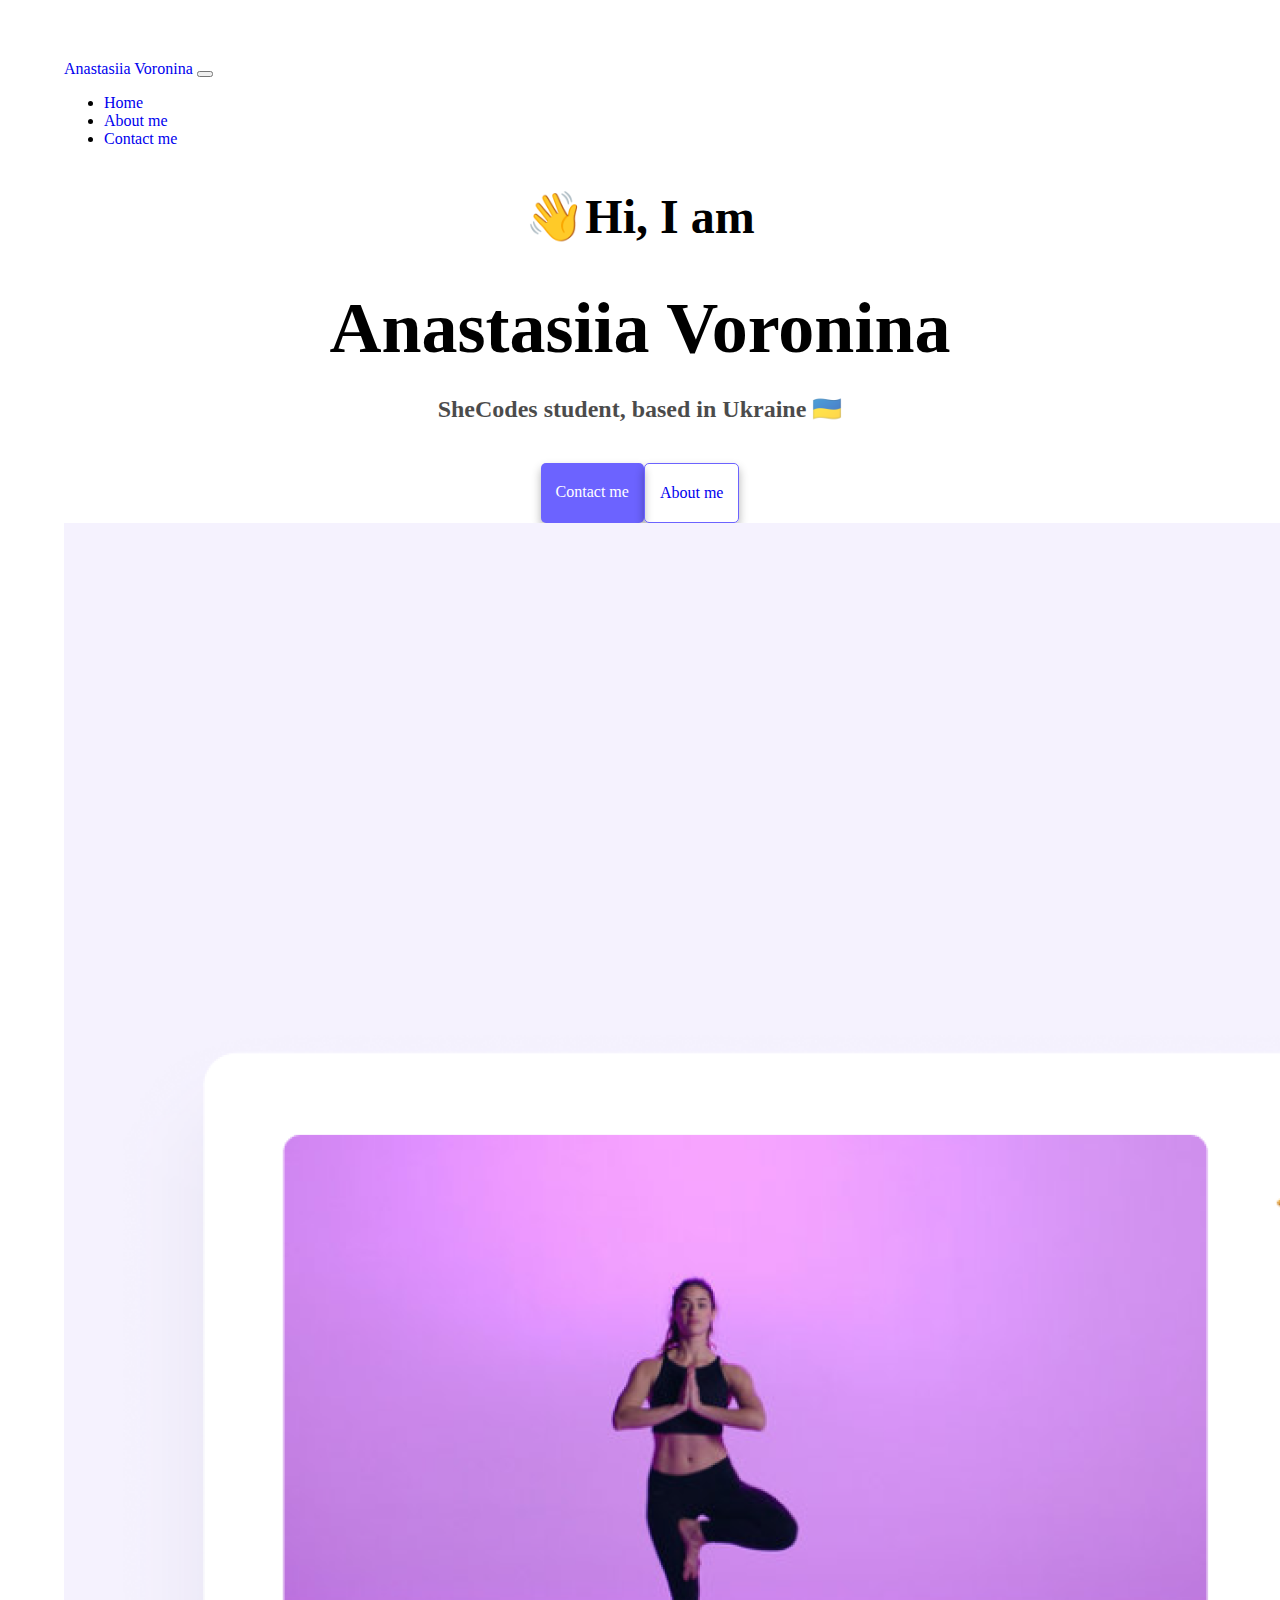
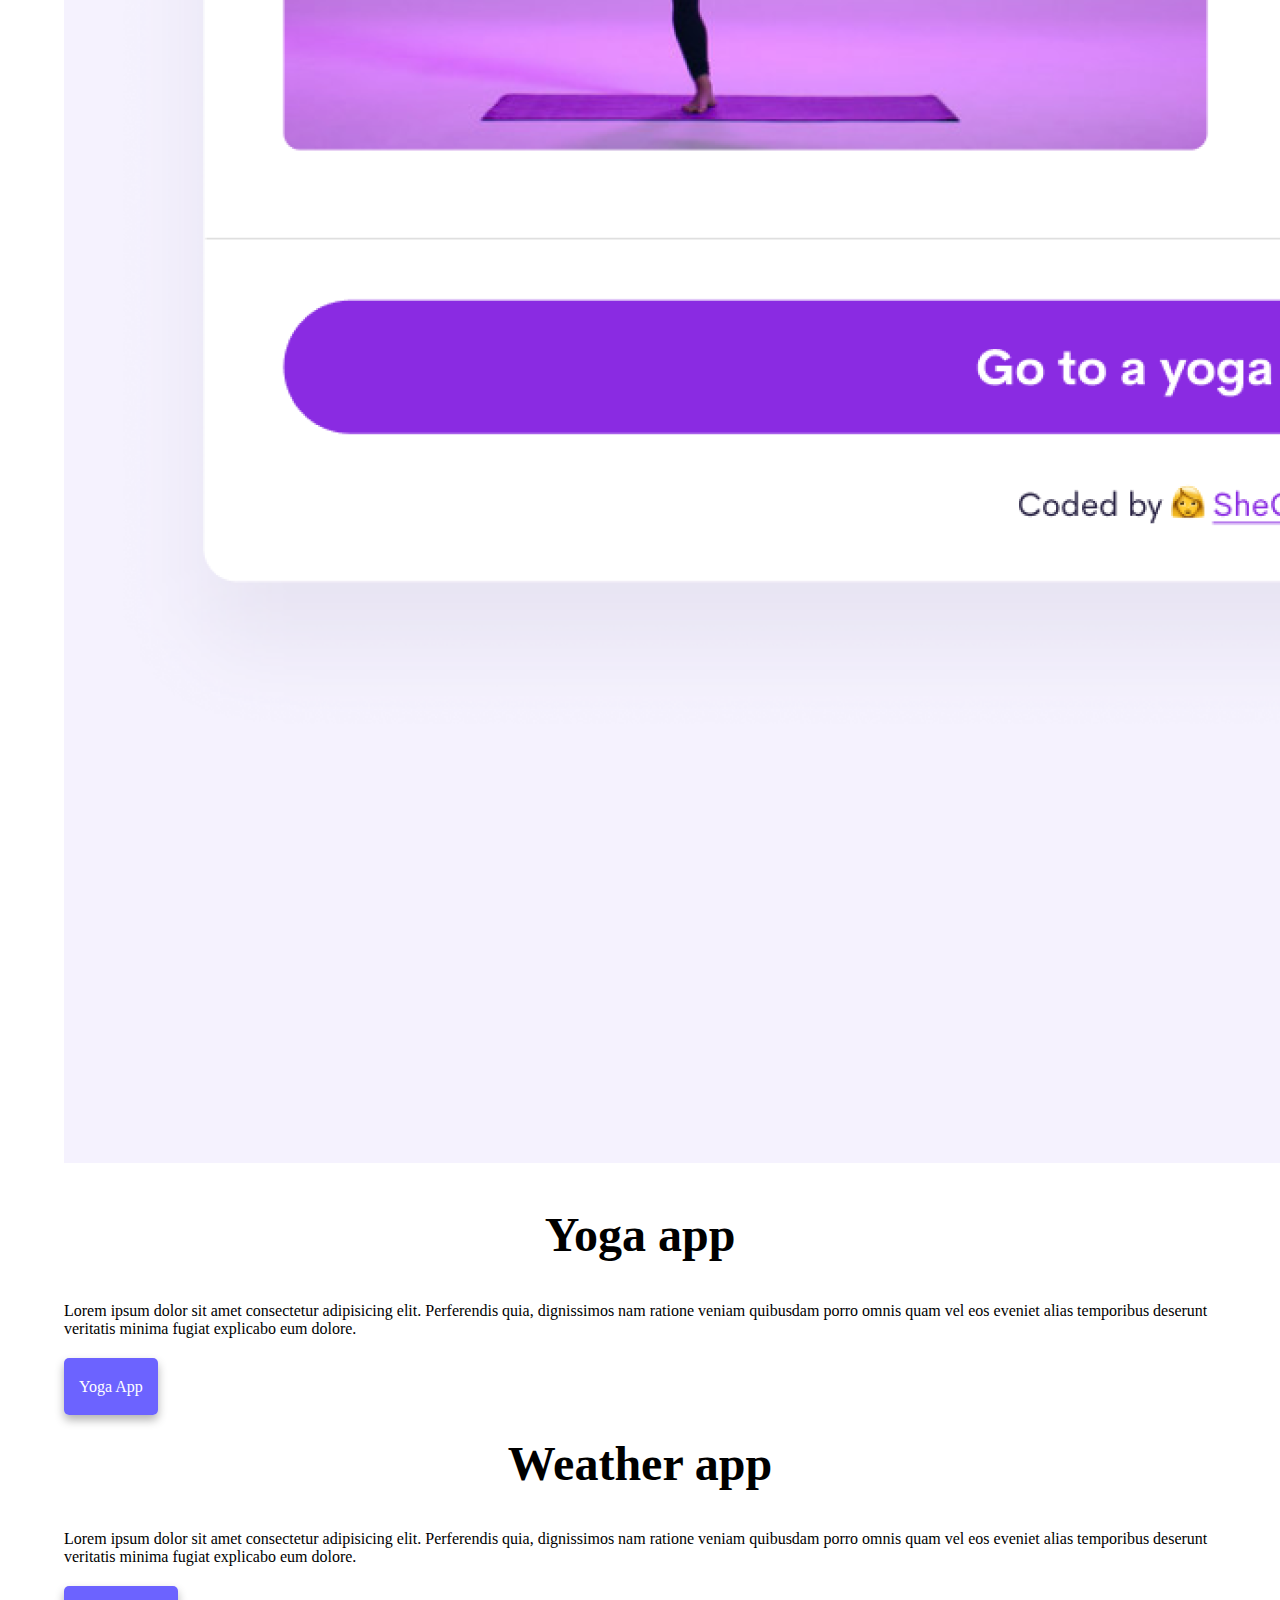
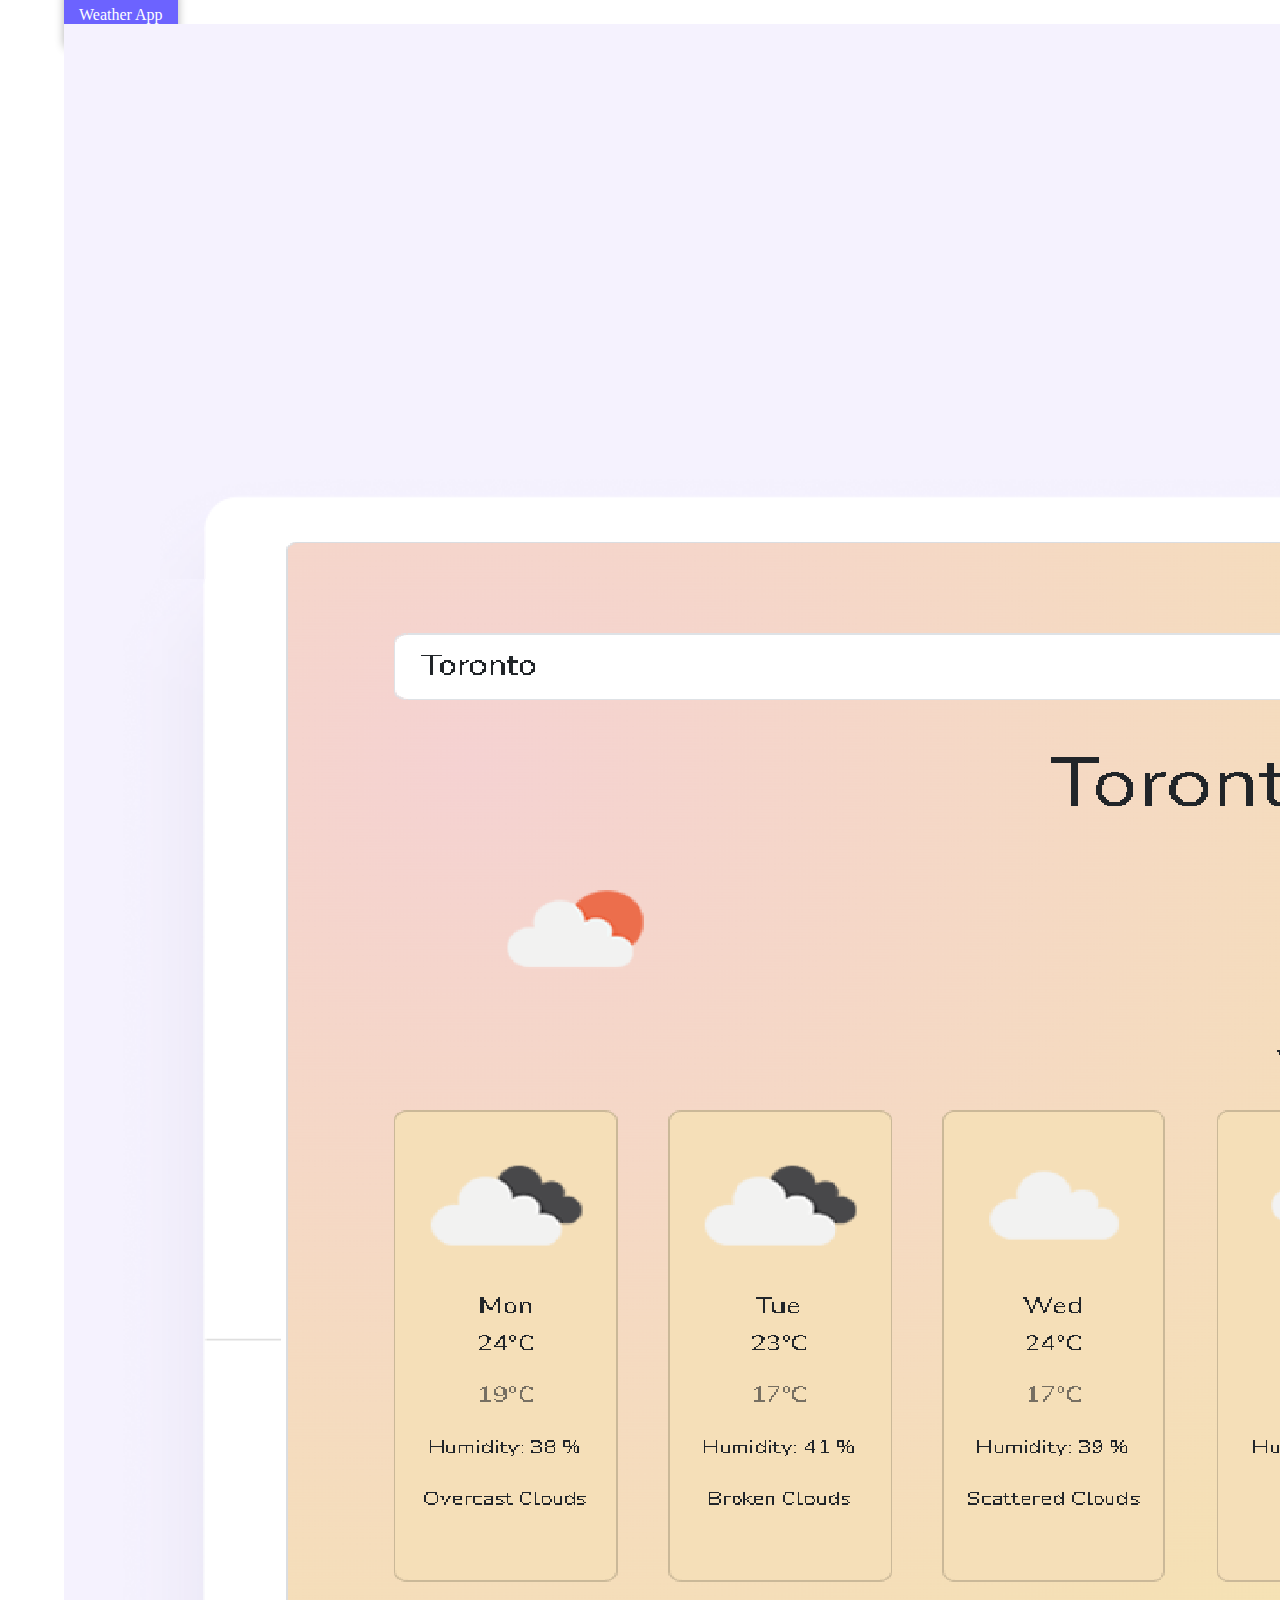
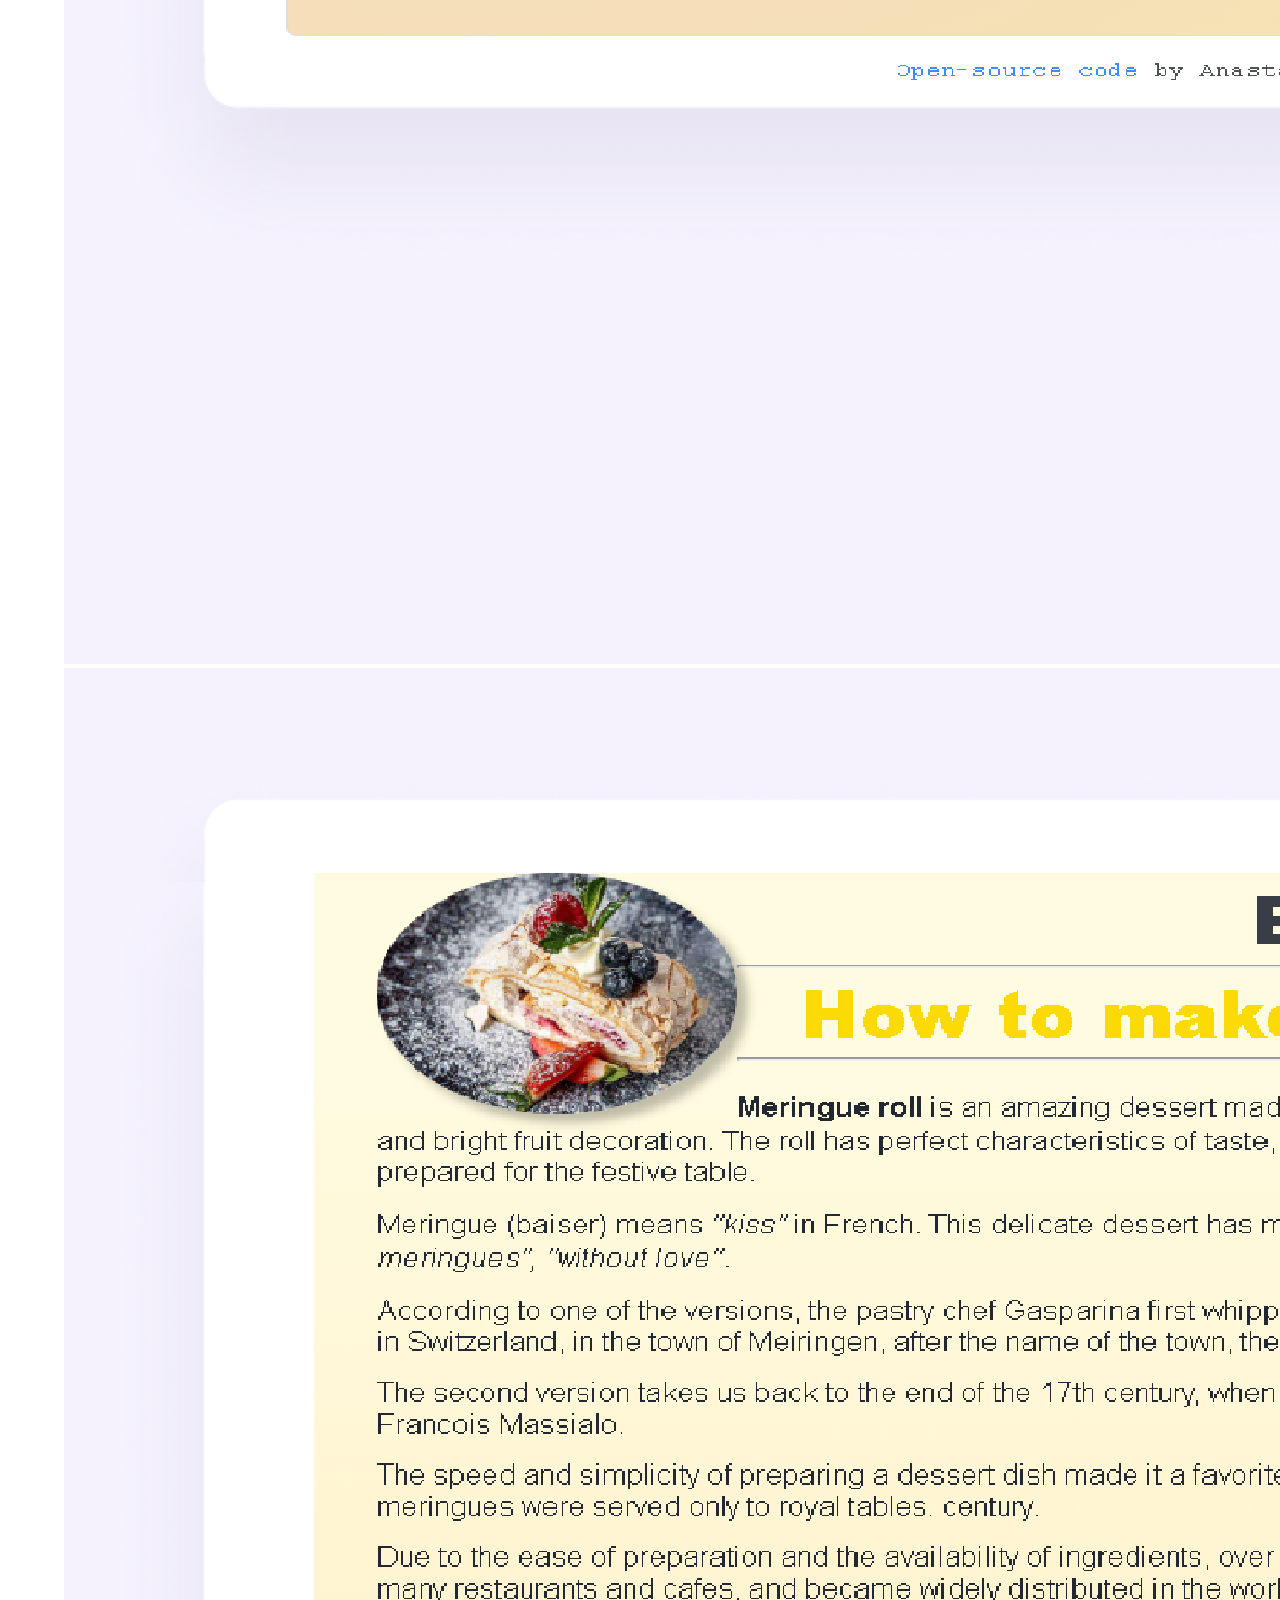
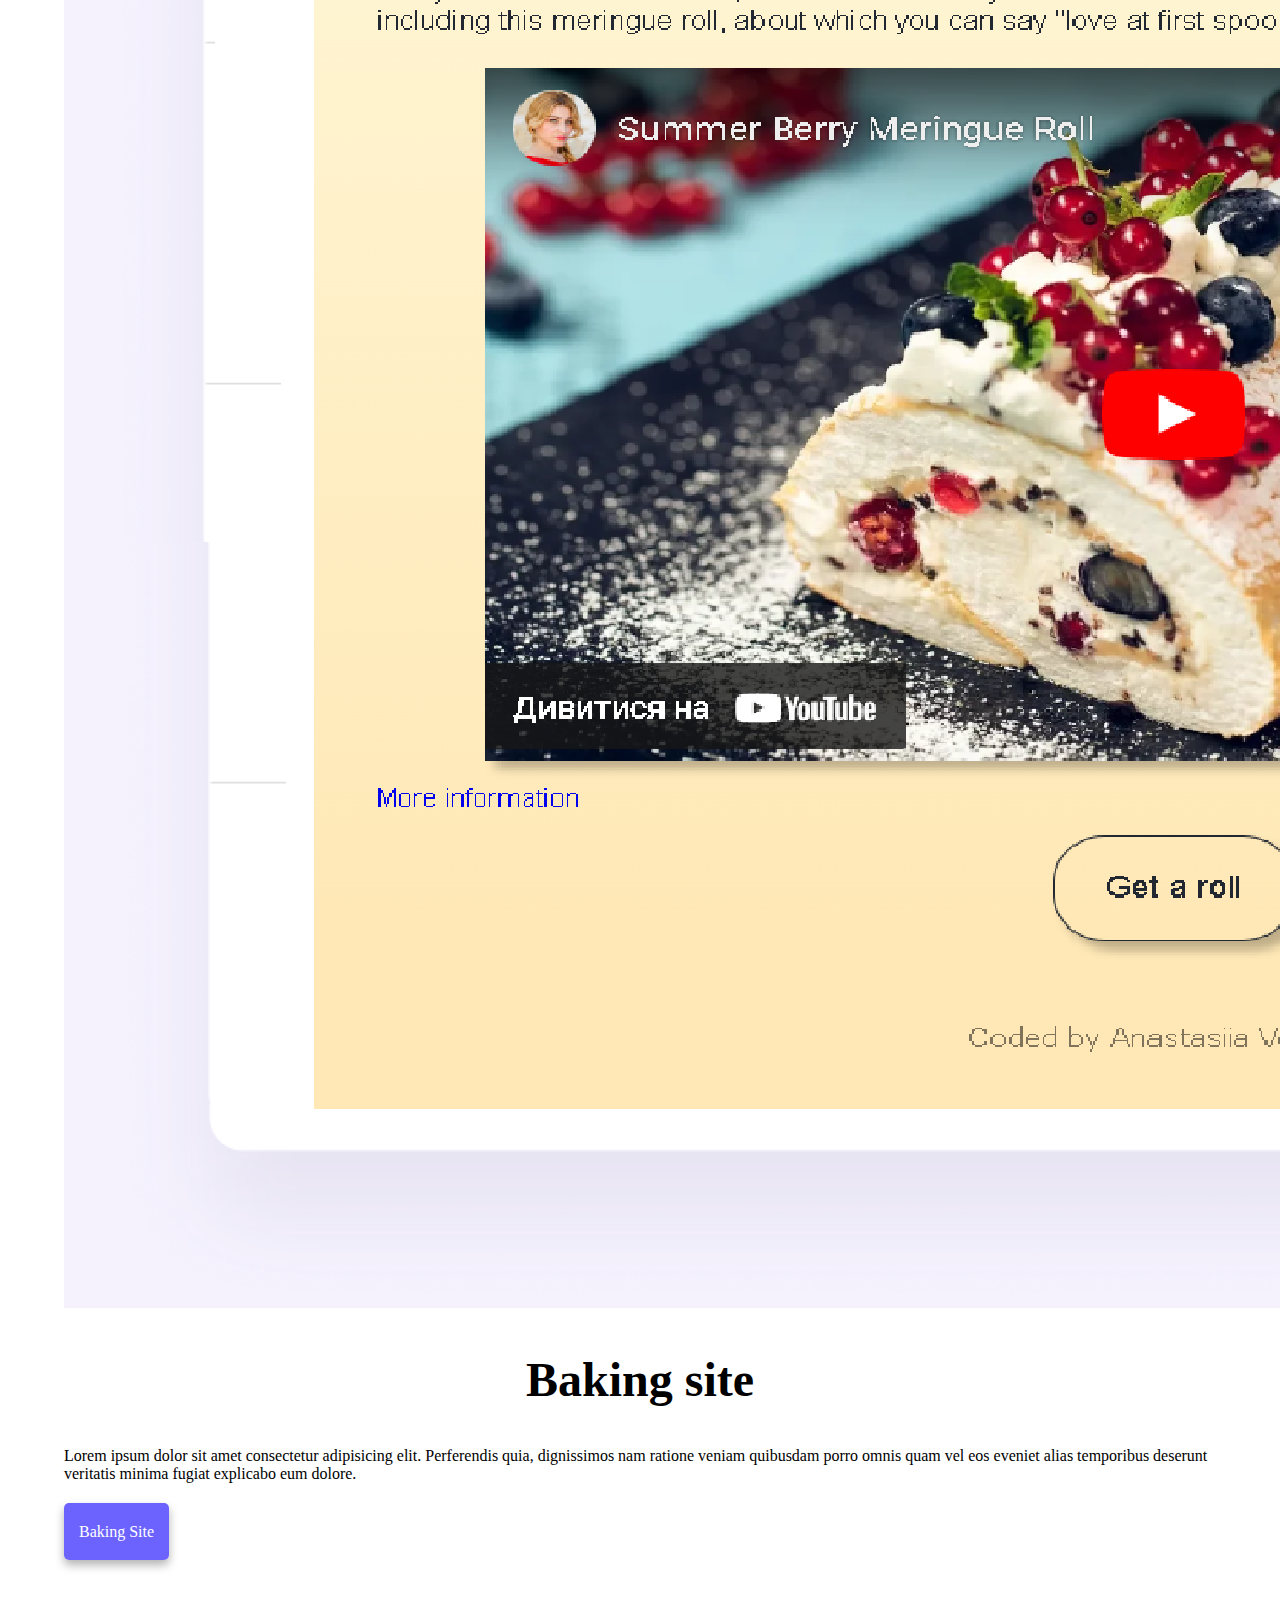
==== index.html @ d8fb295d "Created basic structure of AboutMe site" ====
<!DOCTYPE html>
<html>
  <head>
    <title>SheCodes</title>
    <meta charset="UTF-8" />
    <link
      href="https://cdn.jsdelivr.net/npm/bootstrap@5.3.1/dist/css/bootstrap.min.css"
      rel="stylesheet"
      integrity="sha384-4bw+/aepP/YC94hEpVNVgiZdgIC5+VKNBQNGCHeKRQN+PtmoHDEXuppvnDJzQIu9"
      crossorigin="anonymous" />
    <link href="src/styles.css" rel="stylesheet" type="text/css" />
    <meta
      name="description"
      content="A front-end developer, located in Ukraine, Anastasiia Voronina shows her projects" />
    <title>Ukrainian front-end developer | Anastasiia Voronina</title>
  </head>

  <body>
    <nav class="navbar navbar-expand-lg bg-body-tertiary">
      <div class="container-fluid">
        <a class="navbar-brand" href="index.html" title="Homepage"
          >Anastasiia Voronina</a
        >
        <button
          class="navbar-toggler"
          type="button"
          data-bs-toggle="collapse"
          data-bs-target="#navbarNav"
          aria-controls="navbarNav"
          aria-expanded="false"
          aria-label="Toggle navigation">
          <span class="navbar-toggler-icon"></span>
        </button>
        <div class="collapse navbar-collapse" id="navbarNav">
          <ul class="navbar-nav">
            <li class="nav-item">
              <a
                class="nav-link"
                href="index.html"
                title="Navigation to Homepage"
                >Home</a
              >
            </li>
            <li class="nav-item">
              <a
                class="nav-link active"
                aria-current="page"
                href="about.html"
                title="Navigation to About page"
                >About me</a
              >
            </li>
            <li class="nav-item">
              <a
                class="nav-link"
                href="about.html#contact"
                title="Navigation to contacts"
                >Contact me</a
              >
            </li>
          </ul>
        </div>
      </div>
    </nav>
    <div class="container">
      <h2 class="m-4">👋Hi, I am</h2>
      <h1 class="m-4">Anastasiia Voronina</h1>
      <h3 class="m-4">SheCodes student, based in Ukraine &#x1f1fa;&#x1f1e6;</h3>
      <div class="aboutPage">
        <a
          href="about.html#contact"
          class="contact m-4"
          title="See contact information"
          >Contact me</a
        >
        <a
          href="about.html"
          class="about m-4"
          title="See more information about me"
          >About me</a
        >
      </div>

      <div class="row m-2 p-3">
        <div class="col-md-6">
          <img
            src="images/yoga.png"
            alt="Yoga image"
            class="img-fluid d-none d-md-block" />
        </div>
        <div class="col-md-6 mb-5">
          <h2>Yoga app</h2>
          <p class="app-list">
            Lorem ipsum dolor sit amet consectetur adipisicing elit. Perferendis
            quia, dignissimos nam ratione veniam quibusdam porro omnis quam vel
            eos eveniet alias temporibus deserunt veritatis minima fugiat
            explicabo eum dolore.
          </p>
          <a href="#" class="contact my-5 d-flex justify-content-center"
            >Yoga App</a
          >
        </div>
      </div>

      <div class="row m-2 p-3">
        <div class="col-md-6">
          <h2>Weather app</h2>
          <p class="app-list">
            Lorem ipsum dolor sit amet consectetur adipisicing elit. Perferendis
            quia, dignissimos nam ratione veniam quibusdam porro omnis quam vel
            eos eveniet alias temporibus deserunt veritatis minima fugiat
            explicabo eum dolore.
          </p>
          <a
            href="https://avoronina-weather.netlify.app/"
            title="Weather project"
            class="contact my-5 d-flex justify-content-center"
            >Weather App</a
          >
        </div>

        <div class="col-md-6">
          <img
            src="images/weather.png"
            alt="Weather App image"
            class="img-fluid d-none d-md-block" />
        </div>
      </div>

      <div class="row m-2 p-3">
        <div class="col-md-6">
          <img
            src="images/baking.png"
            alt="Baking site image"
            class="img-fluid d-none d-md-block" />
        </div>
        <div class="col-md-6">
          <h2>Baking site</h2>
          <p class="app-list">
            Lorem ipsum dolor sit amet consectetur adipisicing elit. Perferendis
            quia, dignissimos nam ratione veniam quibusdam porro omnis quam vel
            eos eveniet alias temporibus deserunt veritatis minima fugiat
            explicabo eum dolore.
          </p>
          <a
            href="https://s3.amazonaws.com/shecodesio-production/challenge_submissions/files/001/642/613/original/AVoronina-W3-Project.html?1684596369"
            class="contact my-5 d-flex justify-content-center"
            title="Visit the site about baking"
            >Baking Site</a
          >
        </div>
      </div>
    </div>

    <script
      src="https://cdn.jsdelivr.net/npm/bootstrap@5.3.1/dist/js/bootstrap.bundle.min.js"
      integrity="sha384-HwwvtgBNo3bZJJLYd8oVXjrBZt8cqVSpeBNS5n7C8IVInixGAoxmnlMuBnhbgrkm"
      crossorigin="anonymous"></script>
  </body>
</html>
---- src/styles.css ----
:root {
  --primary-color: #6c63ff;
  --secondary-color: #f5f2fe;
  --box-shadow: 0 5px 10px rgba(0, 0, 0, 0.3);
}

body {
  margin: 60px auto;
  max-width: 90%;
}
h1,
h2,
h3 {
  text-align: center;
}

h1 {
  font-weight: 900;
  margin: 0;
  font-size: 72px;
  line-height: 1.2;
}

h2 {
  font-size: 48px;
}

h3 {
  font-size: 24px;
  opacity: 0.7;
}

.aboutPage {
  display: flex;
  margin-top: 40px;
  justify-content: center;
}
.contact {
  background: var(--primary-color);
  box-shadow: var(--box-shadow);
  color: white;
  padding: 20px 15px;
  border-radius: 5px;
}

.about {
  text-align: center;
  border: 1px solid var(--primary-color);
  border-radius: 5px;
  padding: 20px 15px;
  box-shadow: var(--box-shadow);
}
a {
  text-decoration: none;
}

a:hover {
  text-decoration: underline;
}
.home-link {
  color: var(--primary-color);
  text-align: center;
  display: block;
  text-decoration: underline;
}

.about-me {
  display: flex;
  justify-content: center;
}

.app-list {
  margin-top: 20px;
  margin-bottom: 40px;
}

#contact {
  text-align: center;
  display: block;
}

@media (max-width: 768px) {
  h1 {
    font-size: 34px;
  }
  h2 {
    font-size: 24px;
  }
  h3 {
    font-size: 18px;
  }
}
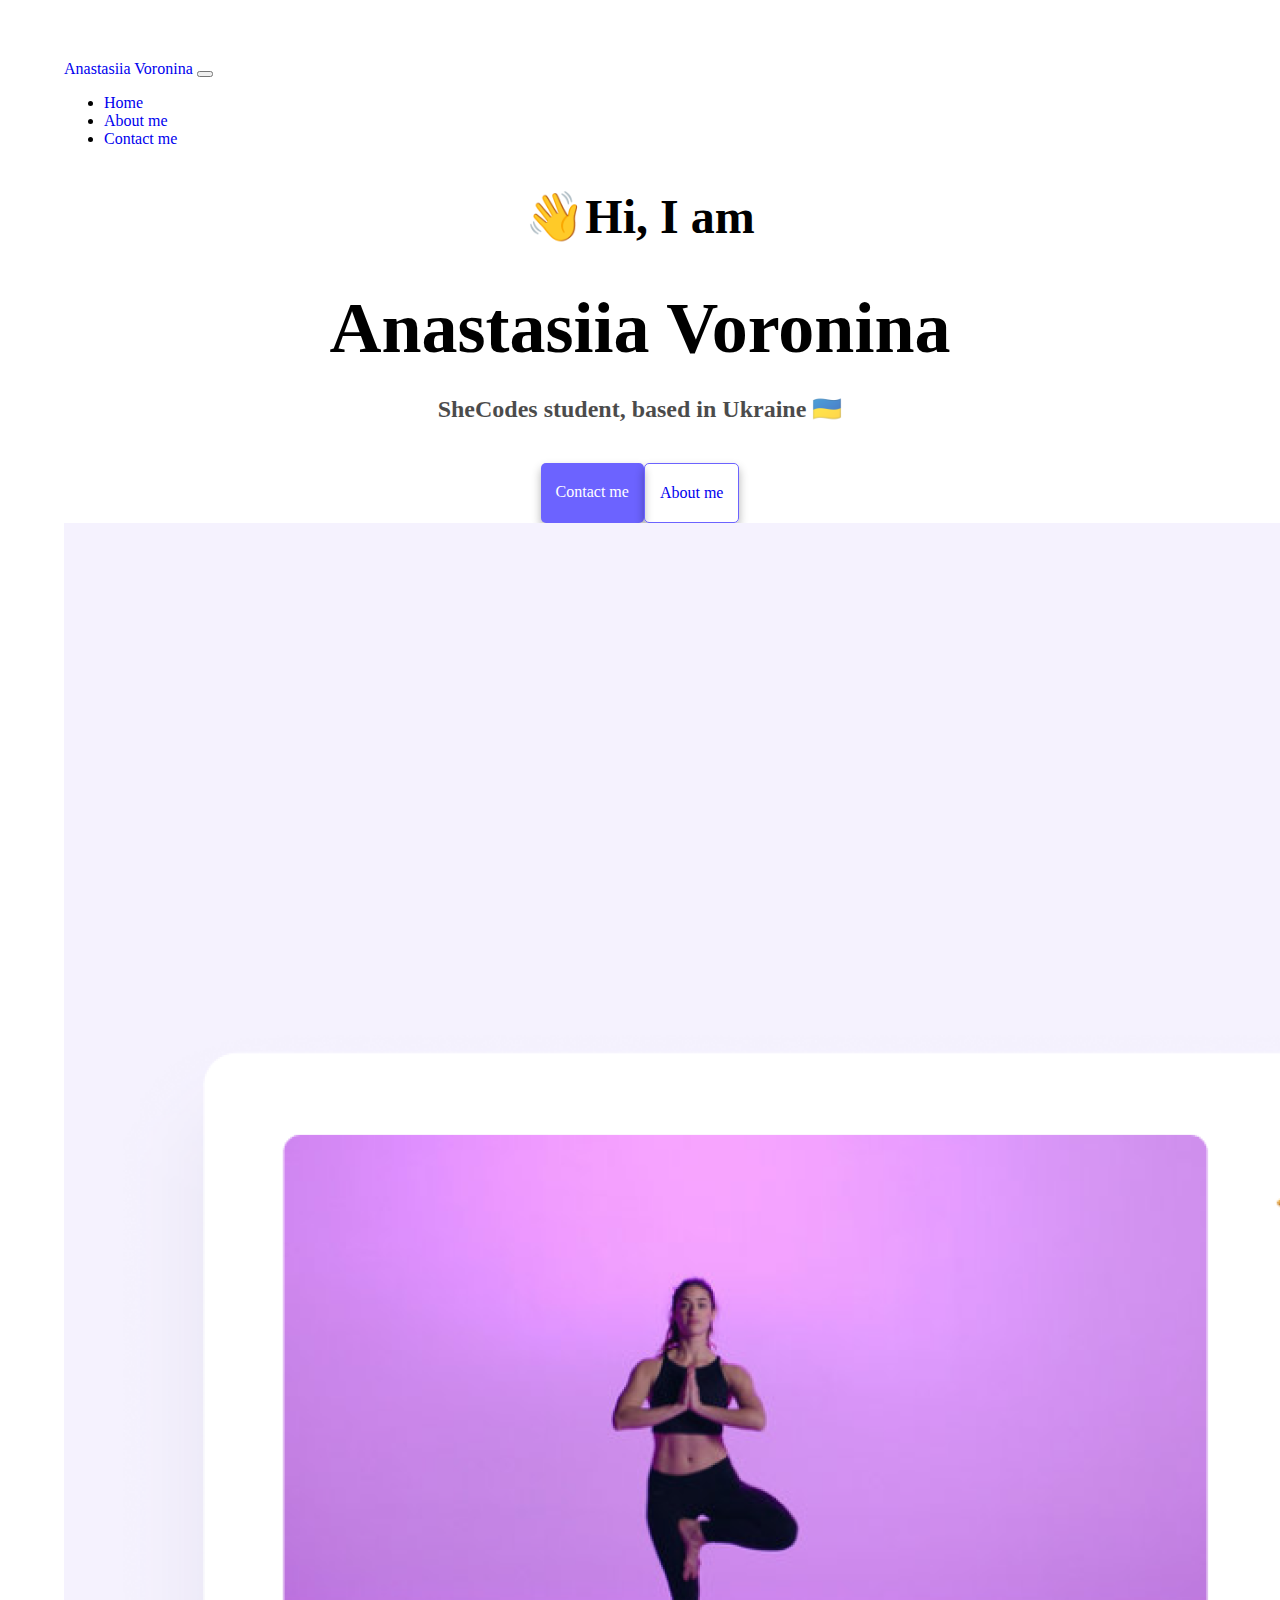
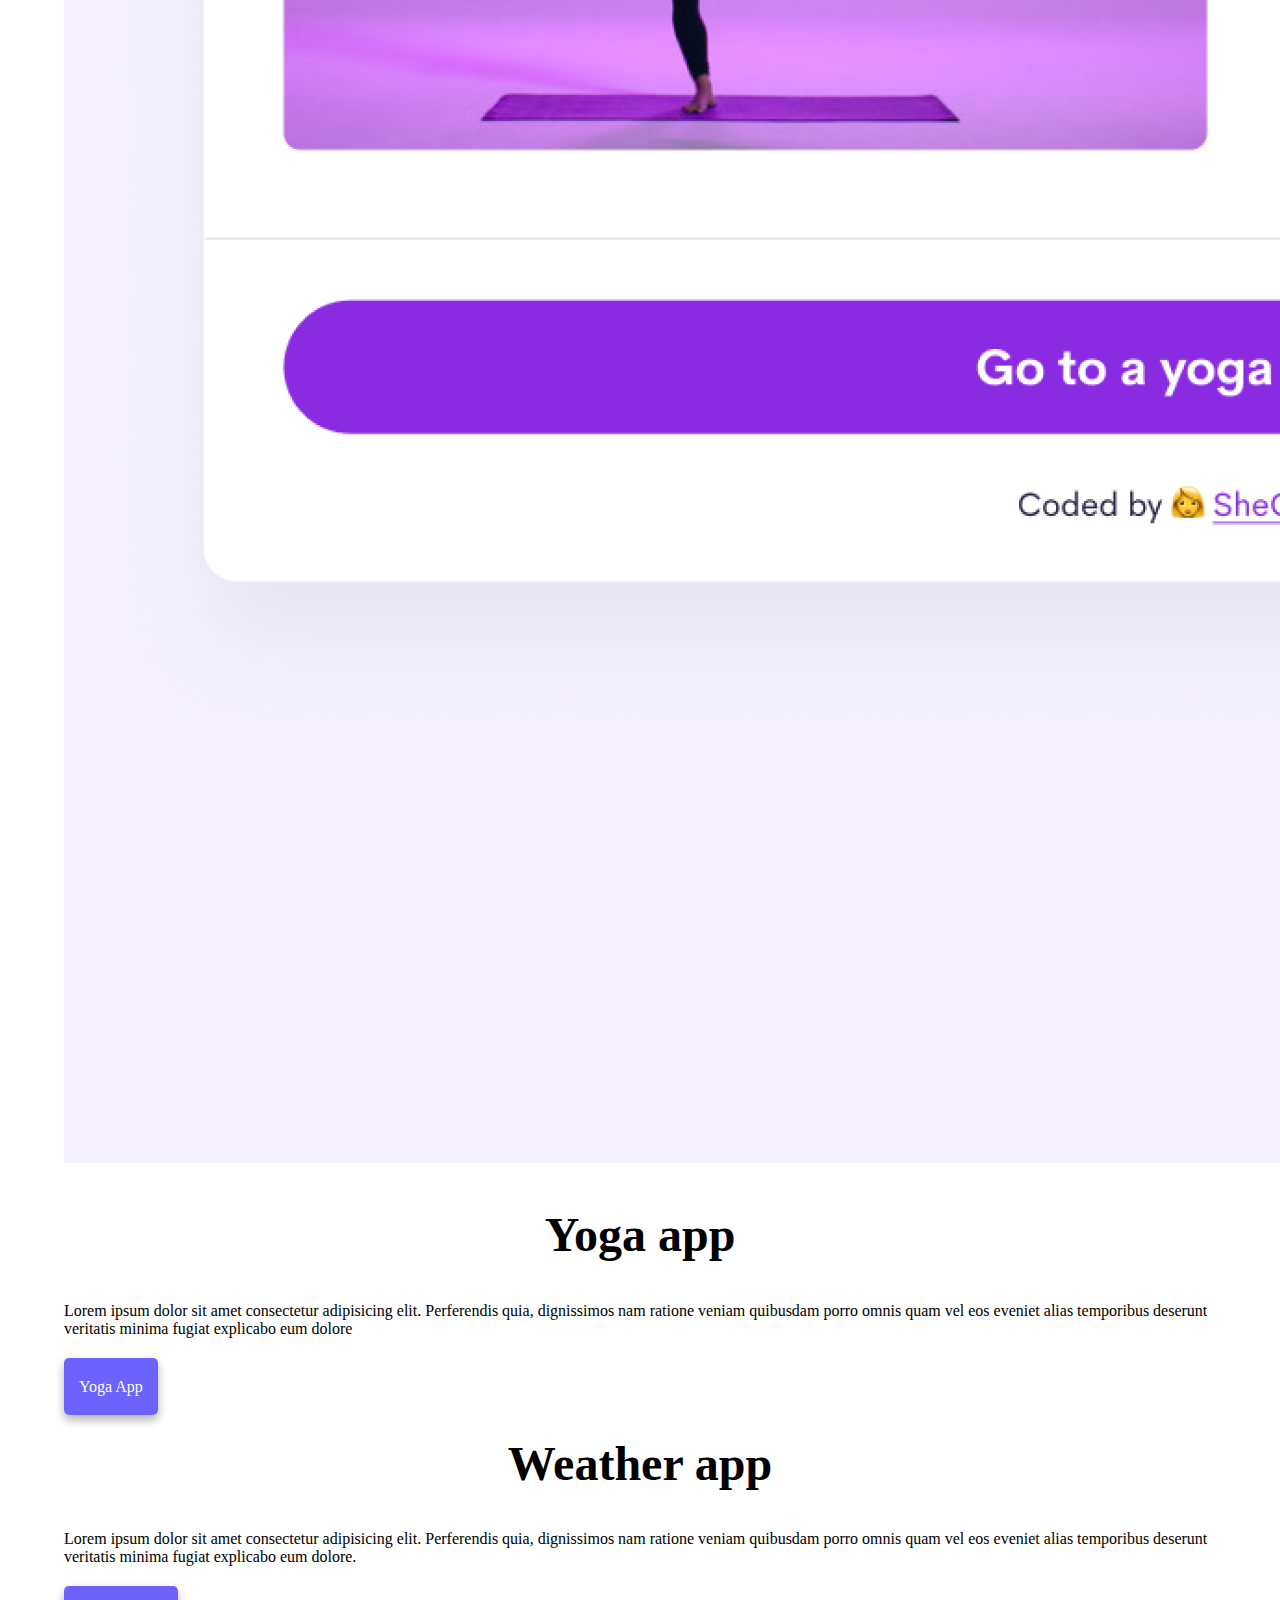
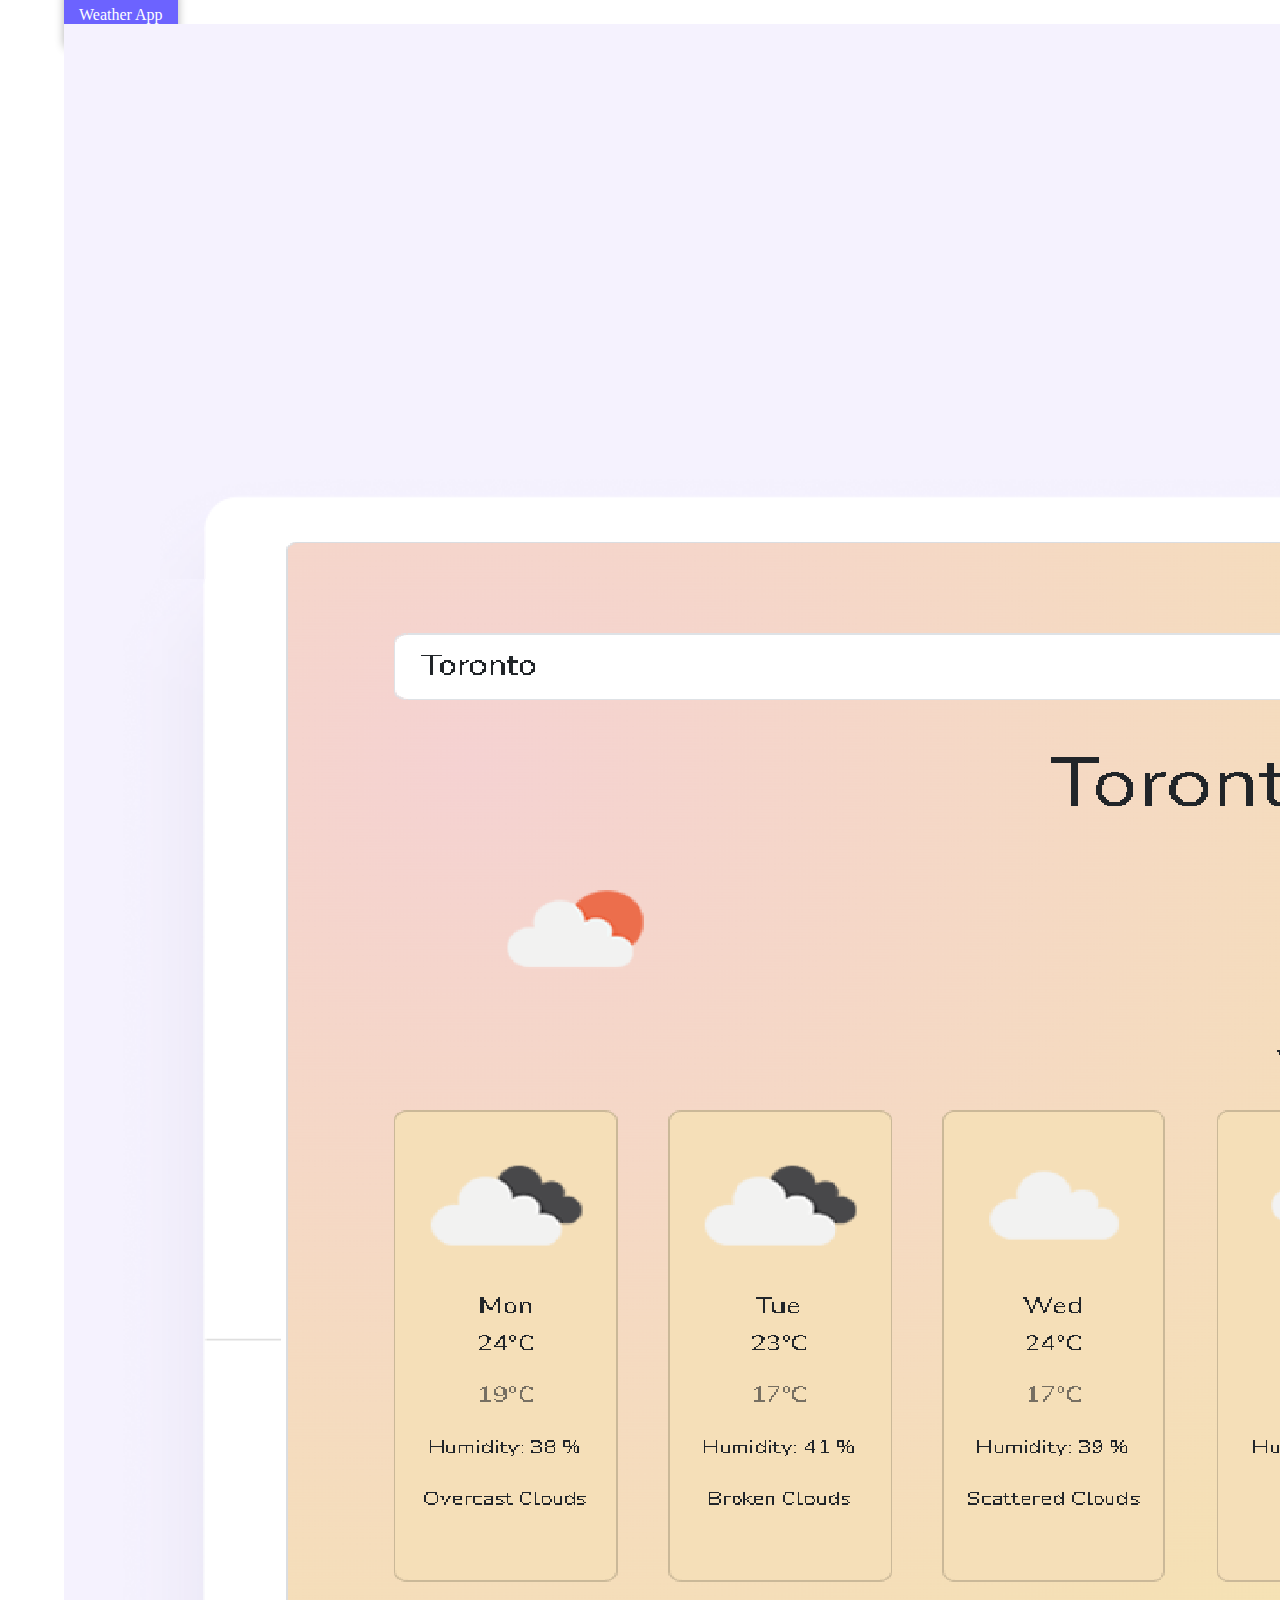
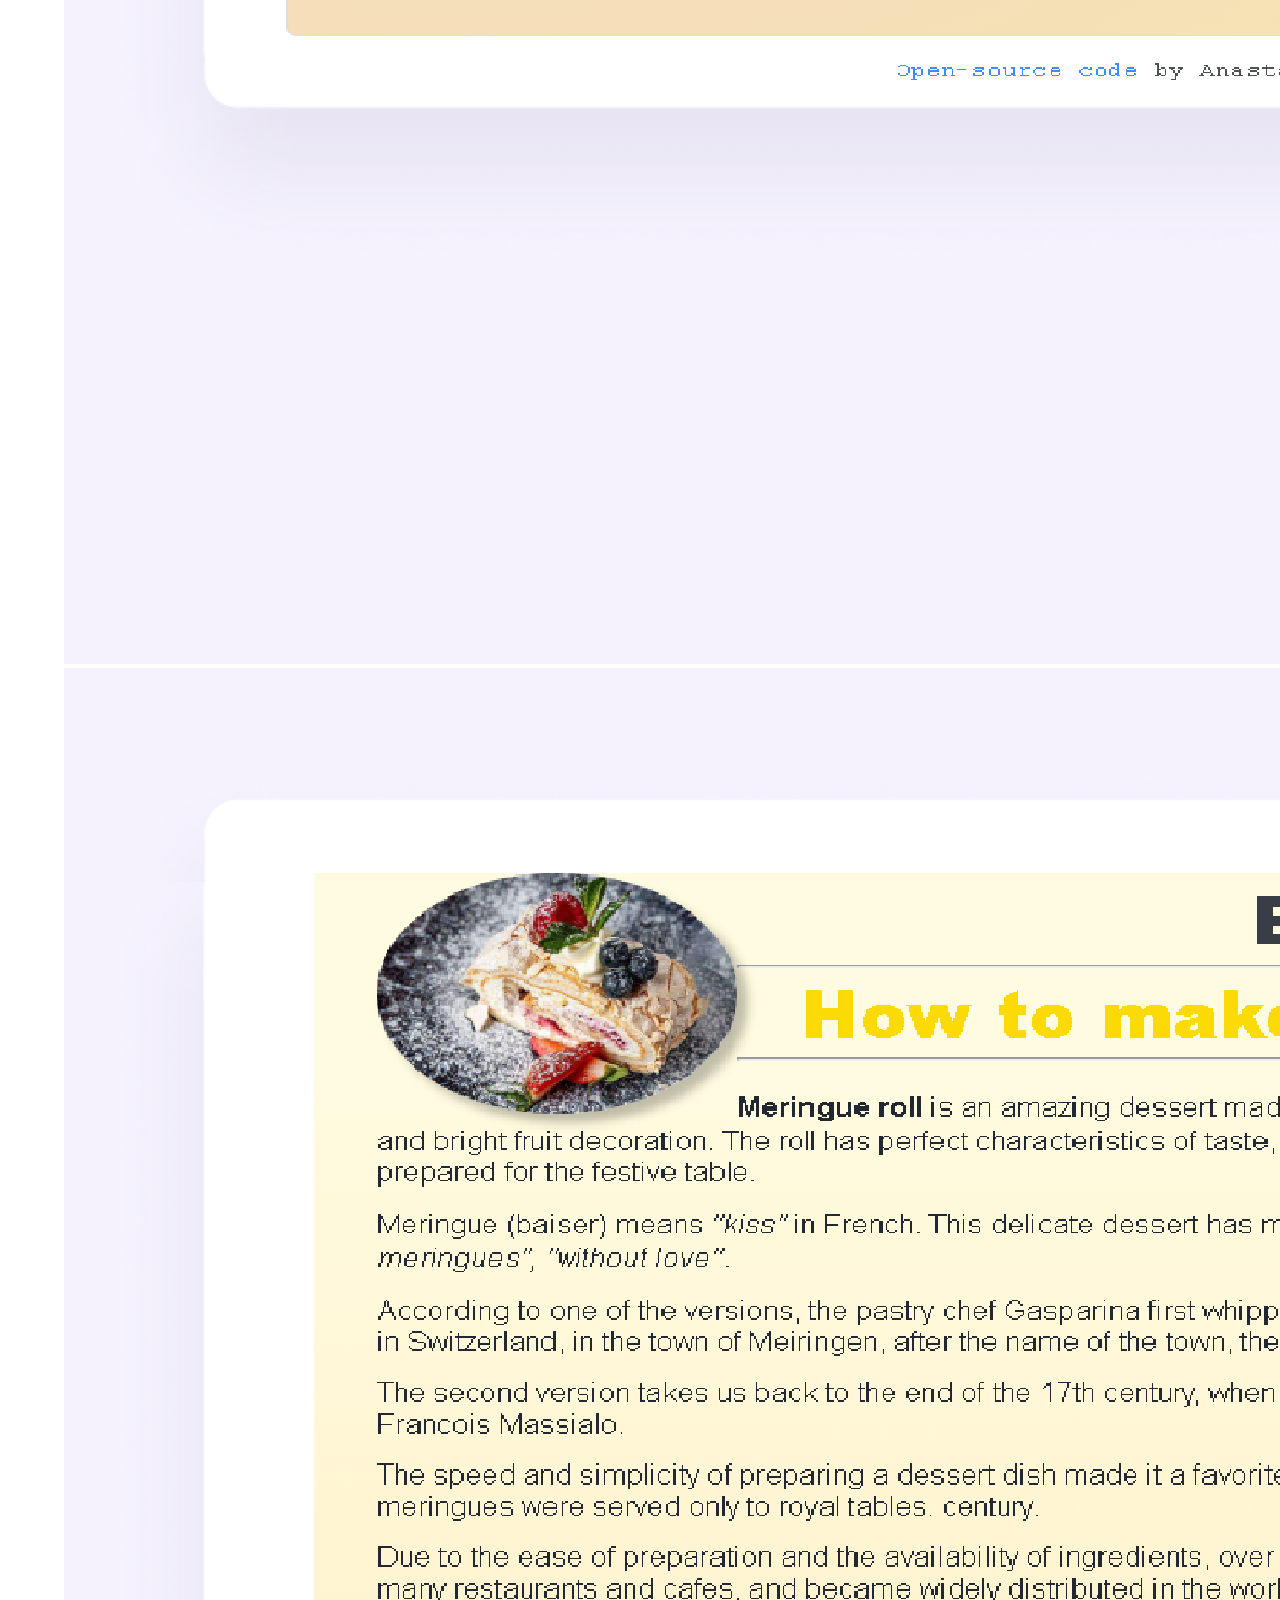
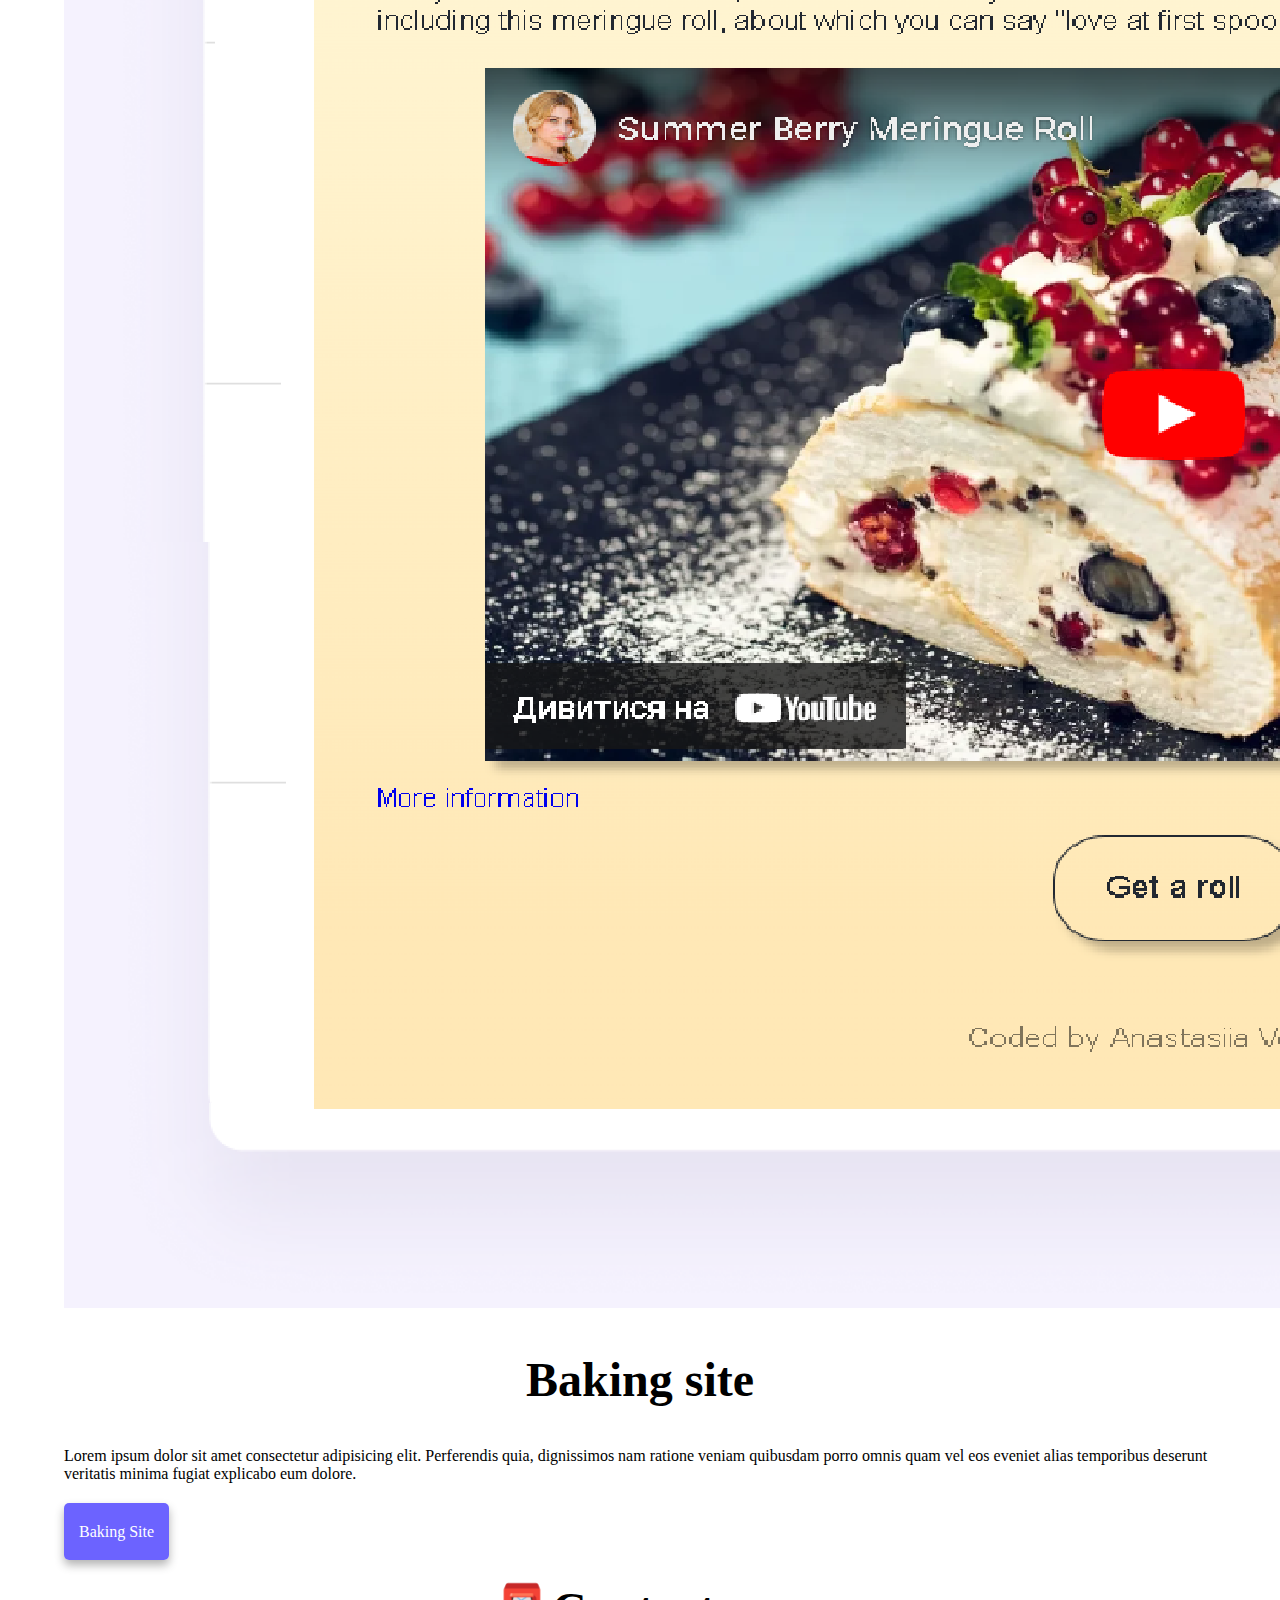
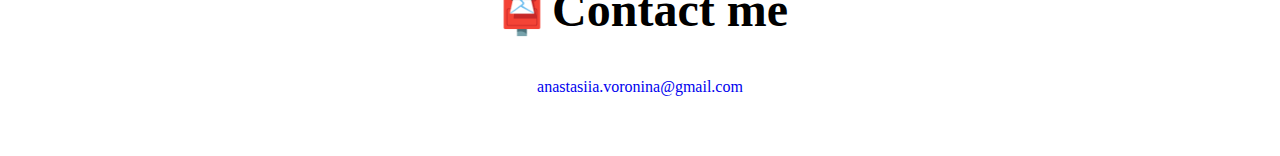
==== commit 5e7ef056: "Fixed resizing issue" ====
--- a/index.html
+++ b/index.html
@@ -1,20 +1,20 @@
 <!DOCTYPE html>
-<html>
+<html lang="en">
   <head>
-    <title>SheCodes</title>
     <meta charset="UTF-8" />
+    <meta name="viewport" content="width=device-width, initial-scale=1.0" />
+    <meta http-equiv="X-UA-Compatible" content="ie=edge" />
     <link
       href="https://cdn.jsdelivr.net/npm/bootstrap@5.3.1/dist/css/bootstrap.min.css"
       rel="stylesheet"
       integrity="sha384-4bw+/aepP/YC94hEpVNVgiZdgIC5+VKNBQNGCHeKRQN+PtmoHDEXuppvnDJzQIu9"
       crossorigin="anonymous" />
-    <link href="src/styles.css" rel="stylesheet" type="text/css" />
+    <link href="/src/styles.css" rel="stylesheet" type="text/css" />
     <meta
       name="description"
-      content="A front-end developer, located in Ukraine, Anastasiia Voronina shows her projects" />
+      content="Review of the projects of a Ukrainian front-end developer, Anastasiia Voronina" />
     <title>Ukrainian front-end developer | Anastasiia Voronina</title>
   </head>
-
   <body>
     <nav class="navbar navbar-expand-lg bg-body-tertiary">
       <div class="container-fluid">
@@ -34,16 +34,13 @@
         <div class="collapse navbar-collapse" id="navbarNav">
           <ul class="navbar-nav">
             <li class="nav-item">
-              <a
-                class="nav-link"
-                href="index.html"
-                title="Navigation to Homepage"
+              <a class="nav-link active" href="index.html" title="Navigation to Homepage"
                 >Home</a
               >
             </li>
             <li class="nav-item">
               <a
-                class="nav-link active"
+                class="nav-link"
                 aria-current="page"
                 href="about.html"
                 title="Navigation to About page"
@@ -62,11 +59,12 @@
         </div>
       </div>
     </nav>
-    <div class="container">
-      <h2 class="m-4">👋Hi, I am</h2>
-      <h1 class="m-4">Anastasiia Voronina</h1>
-      <h3 class="m-4">SheCodes student, based in Ukraine &#x1f1fa;&#x1f1e6;</h3>
-      <div class="aboutPage">
+ <div class="container">
+    <h2 class="m-4">👋Hi, I am</h3>
+    <h1 class="m-4">Anastasiia Voronina</h1>
+    <h3 class="m-4">SheCodes student, based in Ukraine &#x1f1fa;&#x1f1e6;</h3>
+    
+     <div class="aboutPage">
         <a
           href="about.html#contact"
           class="contact m-4"
@@ -76,53 +74,46 @@
         <a
           href="about.html"
           class="about m-4"
-          title="See more information about me"
+          title="See more information about Anastasiia Voronina"
           >About me</a
         >
       </div>
 
+ 
       <div class="row m-2 p-3">
         <div class="col-md-6">
-          <img
-            src="images/yoga.png"
-            alt="Yoga image"
-            class="img-fluid d-none d-md-block" />
+          <img src="images/yoga.png" alt="Yoga image" class="img-fluid d-none d-md-block" />
         </div>
-        <div class="col-md-6 mb-5">
-          <h2>Yoga app</h2>
-          <p class="app-list">
-            Lorem ipsum dolor sit amet consectetur adipisicing elit. Perferendis
+        <div class="col-md-6">
+          <h2>Yoga app </h2>
+          <p class="app-list">   Lorem ipsum dolor sit amet consectetur adipisicing elit. Perferendis
             quia, dignissimos nam ratione veniam quibusdam porro omnis quam vel
             eos eveniet alias temporibus deserunt veritatis minima fugiat
-            explicabo eum dolore.
-          </p>
+            explicabo eum dolore</p>
           <a href="#" class="contact my-5 d-flex justify-content-center"
             >Yoga App</a
-          >
+          >  
         </div>
       </div>
 
-      <div class="row m-2 p-3">
+      <div class="row m-s p-3">
         <div class="col-md-6">
           <h2>Weather app</h2>
-          <p class="app-list">
-            Lorem ipsum dolor sit amet consectetur adipisicing elit. Perferendis
+          <p class="app-list"> Lorem ipsum dolor sit amet consectetur adipisicing elit. Perferendis
             quia, dignissimos nam ratione veniam quibusdam porro omnis quam vel
             eos eveniet alias temporibus deserunt veritatis minima fugiat
-            explicabo eum dolore.
-          </p>
-          <a
+            explicabo eum dolore.</p>
+             <a
             href="https://avoronina-weather.netlify.app/"
             title="Weather project"
             class="contact my-5 d-flex justify-content-center"
             >Weather App</a
           >
         </div>
-
-        <div class="col-md-6">
+        <div class="col-md-6">  
           <img
-            src="images/weather.png"
-            alt="Weather App image"
+            src="/images/weather.png"
+            alt="The image of the weather app"
             class="img-fluid d-none d-md-block" />
         </div>
       </div>
@@ -130,28 +121,32 @@
       <div class="row m-2 p-3">
         <div class="col-md-6">
           <img
-            src="images/baking.png"
-            alt="Baking site image"
+            src="/images/baking.png"
+            alt="The image of the baking website"
             class="img-fluid d-none d-md-block" />
         </div>
         <div class="col-md-6">
           <h2>Baking site</h2>
-          <p class="app-list">
-            Lorem ipsum dolor sit amet consectetur adipisicing elit. Perferendis
+          <p class="app-list">Lorem ipsum dolor sit amet consectetur adipisicing elit. Perferendis
             quia, dignissimos nam ratione veniam quibusdam porro omnis quam vel
             eos eveniet alias temporibus deserunt veritatis minima fugiat
-            explicabo eum dolore.
-          </p>
-          <a
+            explicabo eum dolore.</p>
+             <a
             href="https://s3.amazonaws.com/shecodesio-production/challenge_submissions/files/001/642/613/original/AVoronina-W3-Project.html?1684596369"
             class="contact my-5 d-flex justify-content-center"
             title="Visit the site about baking"
             >Baking Site</a
           >
+
         </div>
       </div>
     </div>
 
+    <h2 class="my-3">📮Contact me</h2>
+
+    <a href="mailto:anastasiia.voronina@gmail.com" id="contact"
+      >anastasiia.voronina@gmail.com</a
+    >
     <script
       src="https://cdn.jsdelivr.net/npm/bootstrap@5.3.1/dist/js/bootstrap.bundle.min.js"
       integrity="sha384-HwwvtgBNo3bZJJLYd8oVXjrBZt8cqVSpeBNS5n7C8IVInixGAoxmnlMuBnhbgrkm"
